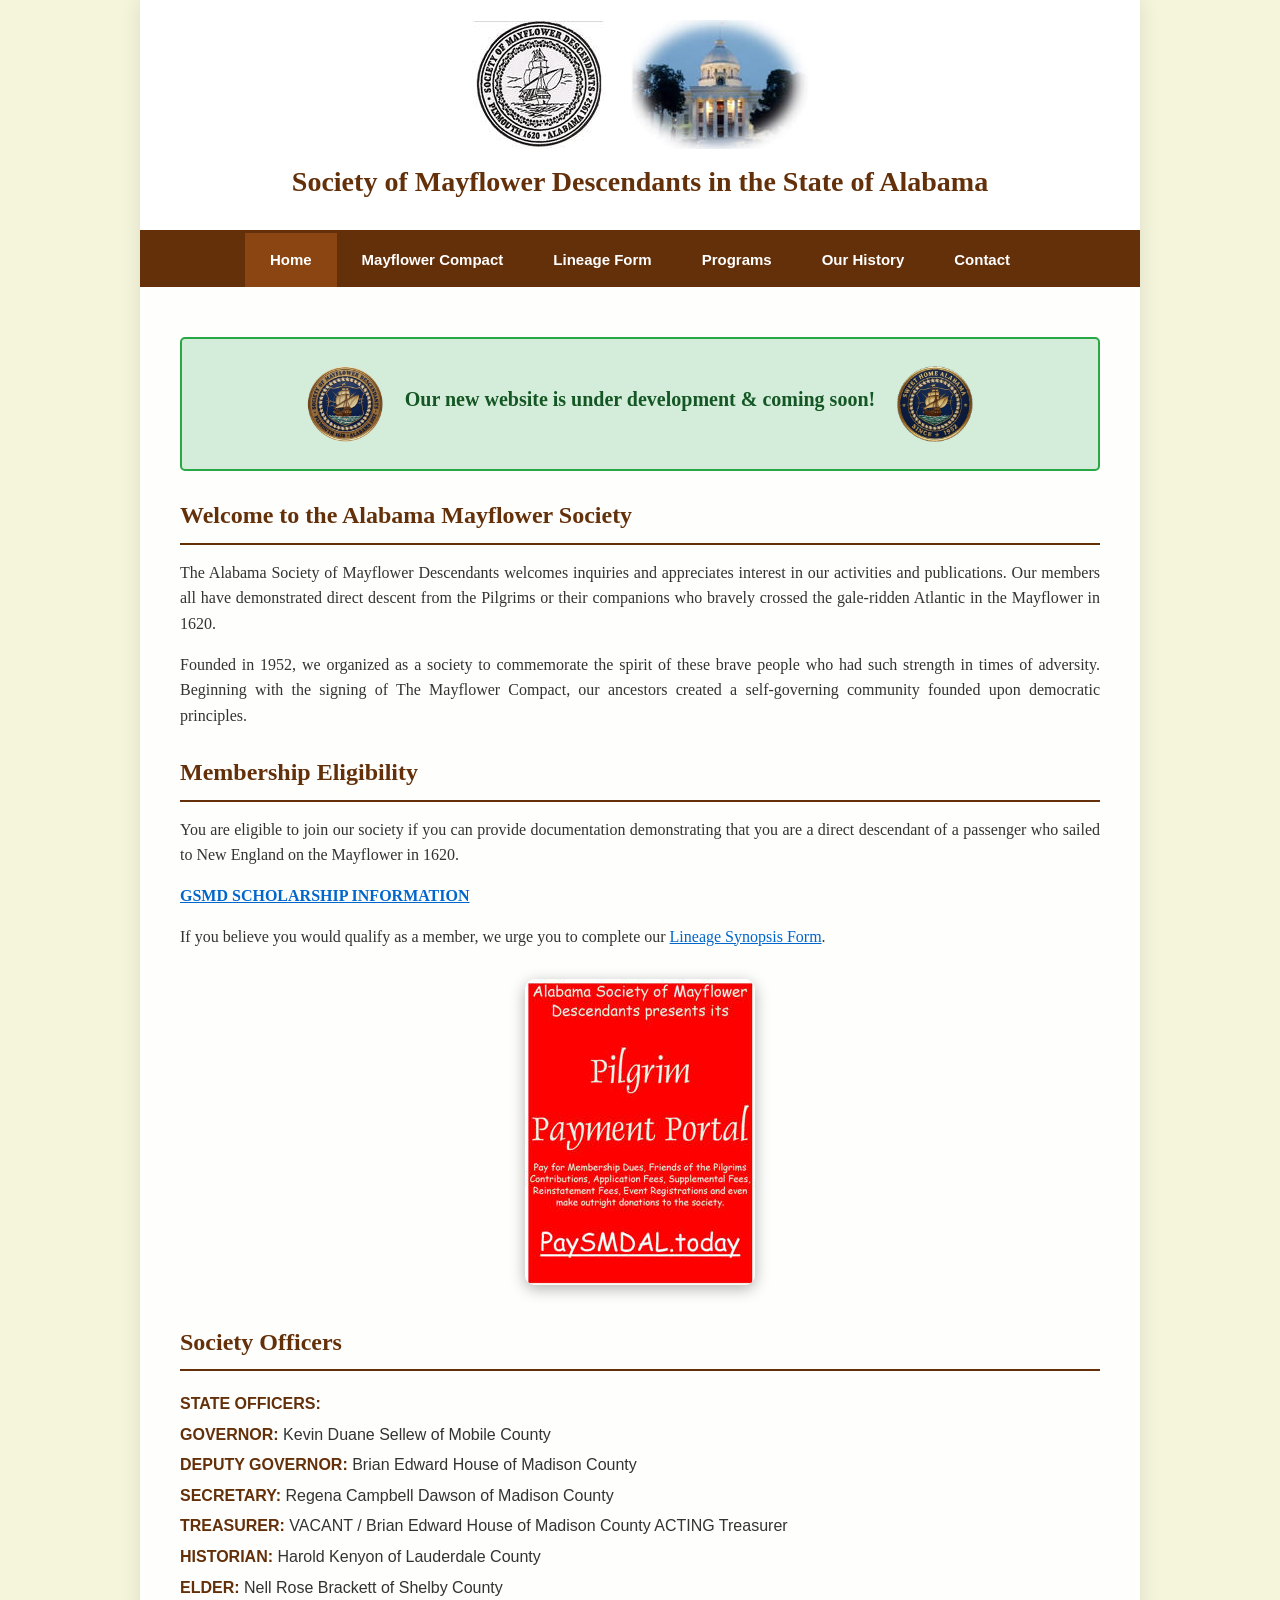
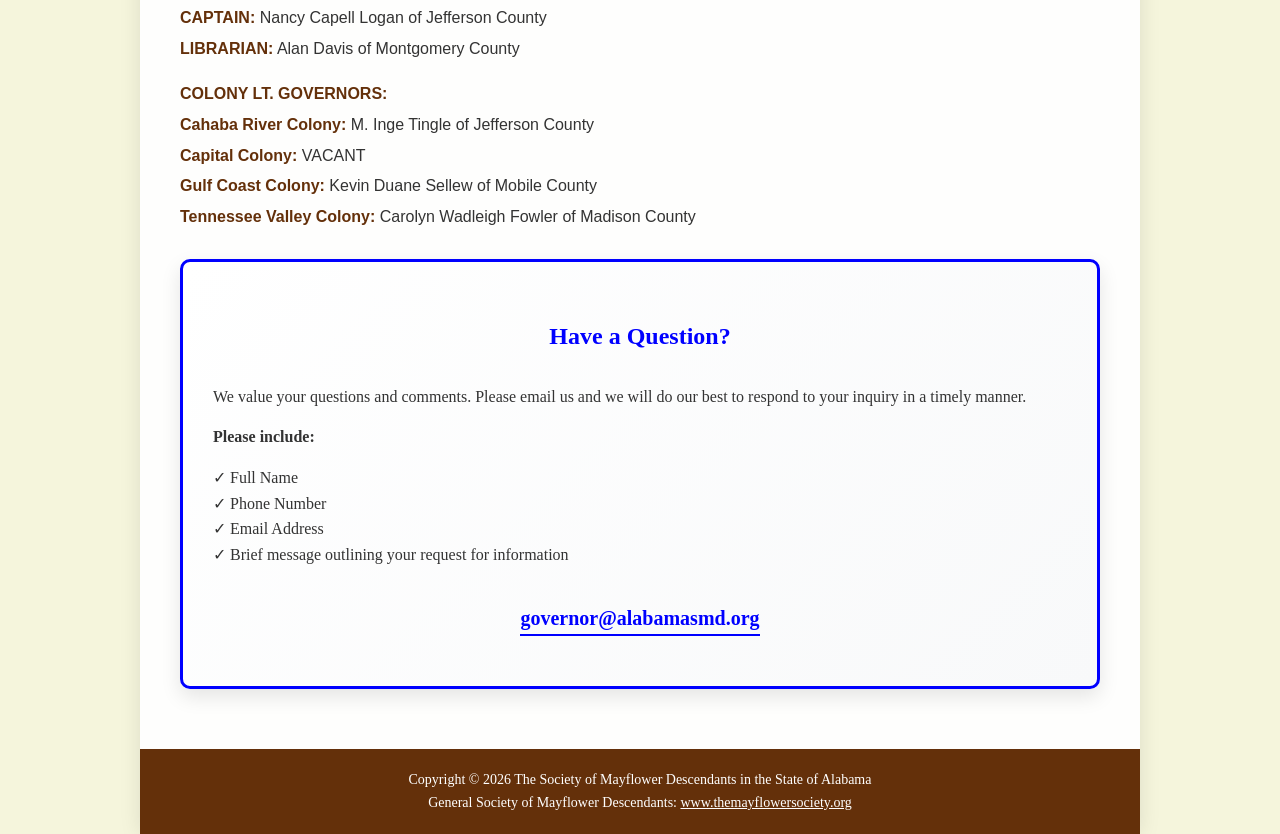
==== index.html @ e49ba623 "Initial commit - Alabama Mayflower Society" ====
<!DOCTYPE html>
<html lang="en">
<head>
    <meta charset="UTF-8">
    <meta name="viewport" content="width=device-width, initial-scale=1.0">
    <title>Alabama Society of Mayflower Descendants</title>
    <link rel="stylesheet" href="css/style.css">
</head>
<body>
    <div class="container">
        <header>
            <div class="logo-section">
                <img src="images/img3.jpg" alt="Mayflower Logo">
                <img src="images/img4.jpg" alt="Society Seal">
            </div>
            <h1>Society of Mayflower Descendants in the State of Alabama</h1>
        </header>

        <nav>
            <ul>
                <li><a href="index.html" class="active">Home</a></li>
                <li><a href="mayflower-compact.html">Mayflower Compact</a></li>
                <li><a href="lineage-form.html">Lineage Form</a></li>
                <li><a href="programs.html">Programs</a></li>
                <li><a href="history.html">Our History</a></li>
                <li><a href="contact.html">Contact</a></li>
            </ul>
        </nav>

        <main>
            <div class="notice" style="display: flex; align-items: center; justify-content: center; gap: 20px; padding: 25px;">
                <img src="images/MayflowerLogo001.gif" alt="Mayflower Logo" style="height: 80px; width: auto;">
                <div style="text-align: center;">
                    <strong style="font-size: 20px; color: #155724;">Our new website is under development & coming soon!</strong>
                </div>
                <img src="images/Logo002.png" alt="Alabama Society Logo" style="height: 80px; width: auto;">
            </div>

            <h2>Welcome to the Alabama Mayflower Society</h2>
            
            <p>The Alabama Society of Mayflower Descendants welcomes inquiries and appreciates interest in our activities and publications. Our members all have demonstrated direct descent from the Pilgrims or their companions who bravely crossed the gale-ridden Atlantic in the Mayflower in 1620.</p>

            <p>Founded in 1952, we organized as a society to commemorate the spirit of these brave people who had such strength in times of adversity. Beginning with the signing of The Mayflower Compact, our ancestors created a self-governing community founded upon democratic principles.</p>

            <h2>Membership Eligibility</h2>
            <p>You are eligible to join our society if you can provide documentation demonstrating that you are a direct descendant of a passenger who sailed to New England on the Mayflower in 1620.</p>
            
            <p><strong><a href="https://themayflowersociety.org/about/about/scholarship-information/">GSMD SCHOLARSHIP INFORMATION</a></strong></p>

            <p>If you believe you would qualify as a member, we urge you to complete our <a href="lineage-form.html">Lineage Synopsis Form</a>.</p>

            <div style="text-align: center; margin: 30px 0;">
                <a href="https://ALABAMA-SMD.square.site" target="_blank">
                    <img src="images/img42.jpg" alt="Pilgrim Payment Portal" style="max-width: 350px; border-radius: 10px; box-shadow: 0 4px 15px rgba(0,0,0,0.3); transition: transform 0.3s;" onmouseover="this.style.transform='scale(1.05)'" onmouseout="this.style.transform='scale(1)'">
                </a>
            </div>

            <h2>Society Officers</h2>
            
            <div class="officer-list">
                <p><strong>STATE OFFICERS:</strong></p>
                <p><strong>GOVERNOR:</strong> Kevin Duane Sellew of Mobile County</p>
                <p><strong>DEPUTY GOVERNOR:</strong> Brian Edward House of Madison County</p>
                <p><strong>SECRETARY:</strong> Regena Campbell Dawson of Madison County</p>
                <p><strong>TREASURER:</strong> VACANT / Brian Edward House of Madison County ACTING Treasurer</p>
                <p><strong>HISTORIAN:</strong> Harold Kenyon of Lauderdale County</p>
                <p><strong>ELDER:</strong> Nell Rose Brackett of Shelby County</p>
                <p><strong>CAPTAIN:</strong> Nancy Capell Logan of Jefferson County</p>
                <p><strong>LIBRARIAN:</strong> Alan Davis of Montgomery County</p>

                <p style="margin-top: 20px;"><strong>COLONY LT. GOVERNORS:</strong></p>
                <p><strong>Cahaba River Colony:</strong> M. Inge Tingle of Jefferson County</p>
                <p><strong>Capital Colony:</strong> VACANT</p>
                <p><strong>Gulf Coast Colony:</strong> Kevin Duane Sellew of Mobile County</p>
                <p><strong>Tennessee Valley Colony:</strong> Carolyn Wadleigh Fowler of Madison County</p>
            </div>

            <div class="contact-box">
                <h2>Have a Question?</h2>
                <p>We value your questions and comments. Please email us and we will do our best to respond to your inquiry in a timely manner.</p>
                
                <p><strong>Please include:</strong></p>
                <p>✓ Full Name<br>
                ✓ Phone Number<br>
                ✓ Email Address<br>
                ✓ Brief message outlining your request for information</p>
                
                <a href="mailto:governor@alabamasmd.org" class="email-link">governor@alabamasmd.org</a>
            </div>
        </main>

        <footer>
            <p>Copyright &copy; 2026 The Society of Mayflower Descendants in the State of Alabama</p>
            <p>General Society of Mayflower Descendants: <a href="https://www.themayflowersociety.org">www.themayflowersociety.org</a></p>
        </footer>
    </div>
</body>
</html>
---- css/style.css ----
/* Alabama Mayflower Society - Modern Clean Styles */

* {
    margin: 0;
    padding: 0;
    box-sizing: border-box;
}

body {
    font-family: 'Georgia', 'Times New Roman', serif;
    line-height: 1.6;
    color: #333;
    background-color: #f5f5dc;
    background-image: url('../pics/Background%20(2).jpg');
    background-attachment: fixed;
    background-size: cover;
}

.container {
    max-width: 1000px;
    margin: 0 auto;
    background-color: rgba(255, 255, 255, 0.95);
    box-shadow: 0 0 20px rgba(0,0,0,0.1);
}

/* Header */
header {
    background-color: #fff;
    padding: 20px 0;
    text-align: center;
    border-bottom: 3px solid #64300A;
}

.logo-section {
    margin-bottom: 15px;
}

.logo-section img {
    margin: 0 10px;
    vertical-align: middle;
}

header h1 {
    color: #64300A;
    font-size: 28px;
    font-weight: bold;
    margin: 10px 20px;
    line-height: 1.3;
}

/* Navigation */
nav {
    background-color: #64300A;
    padding: 0;
}

nav ul {
    list-style: none;
    display: flex;
    flex-wrap: wrap;
    justify-content: center;
    padding: 0;
    margin: 0;
}

nav ul li {
    margin: 0;
}

nav ul li a {
    display: block;
    color: #fff;
    text-decoration: none;
    padding: 15px 25px;
    font-family: Arial, Helvetica, sans-serif;
    font-size: 15px;
    font-weight: bold;
    transition: background-color 0.3s;
}

nav ul li a:hover,
nav ul li a.active {
    background-color: #8B4513;
}

/* Main Content */
main {
    padding: 30px 40px;
    min-height: 500px;
}

main h2 {
    color: #64300A;
    font-size: 24px;
    margin: 25px 0 15px 0;
    border-bottom: 2px solid #64300A;
    padding-bottom: 8px;
}

main h3 {
    color: #64300A;
    font-size: 20px;
    margin: 20px 0 10px 0;
}

main p {
    margin-bottom: 15px;
    text-align: justify;
}

main ul, main ol {
    margin: 15px 0 15px 30px;
}

main li {
    margin-bottom: 8px;
}

main a {
    color: #0066cc;
    text-decoration: underline;
}

main a:hover {
    color: #003366;
}

/* Officer Lists */
.officer-list {
    margin: 20px 0;
}

.officer-list p {
    margin: 5px 0;
    font-family: Arial, Helvetica, sans-serif;
}

.officer-list strong {
    color: #64300A;
}

/* Contact Section */
.contact-box {
    background: linear-gradient(135deg, #ffffff 0%, #f8f9fa 100%);
    padding: 30px;
    border-radius: 10px;
    border: 3px solid #0000FF;
    box-shadow: 0 8px 20px rgba(0,0,0,0.1);
    margin: 30px 0;
    text-align: center;
}

.contact-box h2 {
    color: #0000FF;
    border: none;
    margin-bottom: 20px;
}

.contact-box .email-link {
    font-size: 20px;
    font-weight: bold;
    color: #0000FF;
    text-decoration: none;
    border-bottom: 2px solid #0000FF;
    display: inline-block;
    margin: 20px 0;
}

.contact-box .email-link:hover {
    color: #0000CC;
}

/* Footer */
footer {
    background-color: #64300A;
    color: #fff;
    text-align: center;
    padding: 20px;
    font-size: 14px;
}

footer a {
    color: #fff;
    text-decoration: underline;
}

/* Responsive Design */
@media (max-width: 768px) {
    nav ul {
        flex-direction: column;
    }
    
    nav ul li a {
        border-bottom: 1px solid rgba(255,255,255,0.1);
    }
    
    main {
        padding: 20px;
    }
    
    header h1 {
        font-size: 22px;
    }
}

/* Utility Classes */
.text-center {
    text-align: center;
}

.highlight {
    background-color: #fff3cd;
    padding: 15px;
    border-left: 4px solid #64300A;
    margin: 20px 0;
}

.button {
    display: inline-block;
    background-color: #64300A;
    color: #fff;
    padding: 12px 30px;
    text-decoration: none;
    border-radius: 5px;
    font-weight: bold;
    transition: background-color 0.3s;
    margin: 10px 5px;
}

.button:hover {
    background-color: #8B4513;
    color: #fff;
}

/* Placeholder Notice */
.notice {
    background-color: #d4edda;
    border: 2px solid #28a745;
    color: #155724;
    padding: 20px;
    margin: 20px 0;
    border-radius: 5px;
    text-align: center;
    font-size: 16px;
}

.notice strong {
    font-size: 18px;
    display: block;
    margin-bottom: 10px;
}
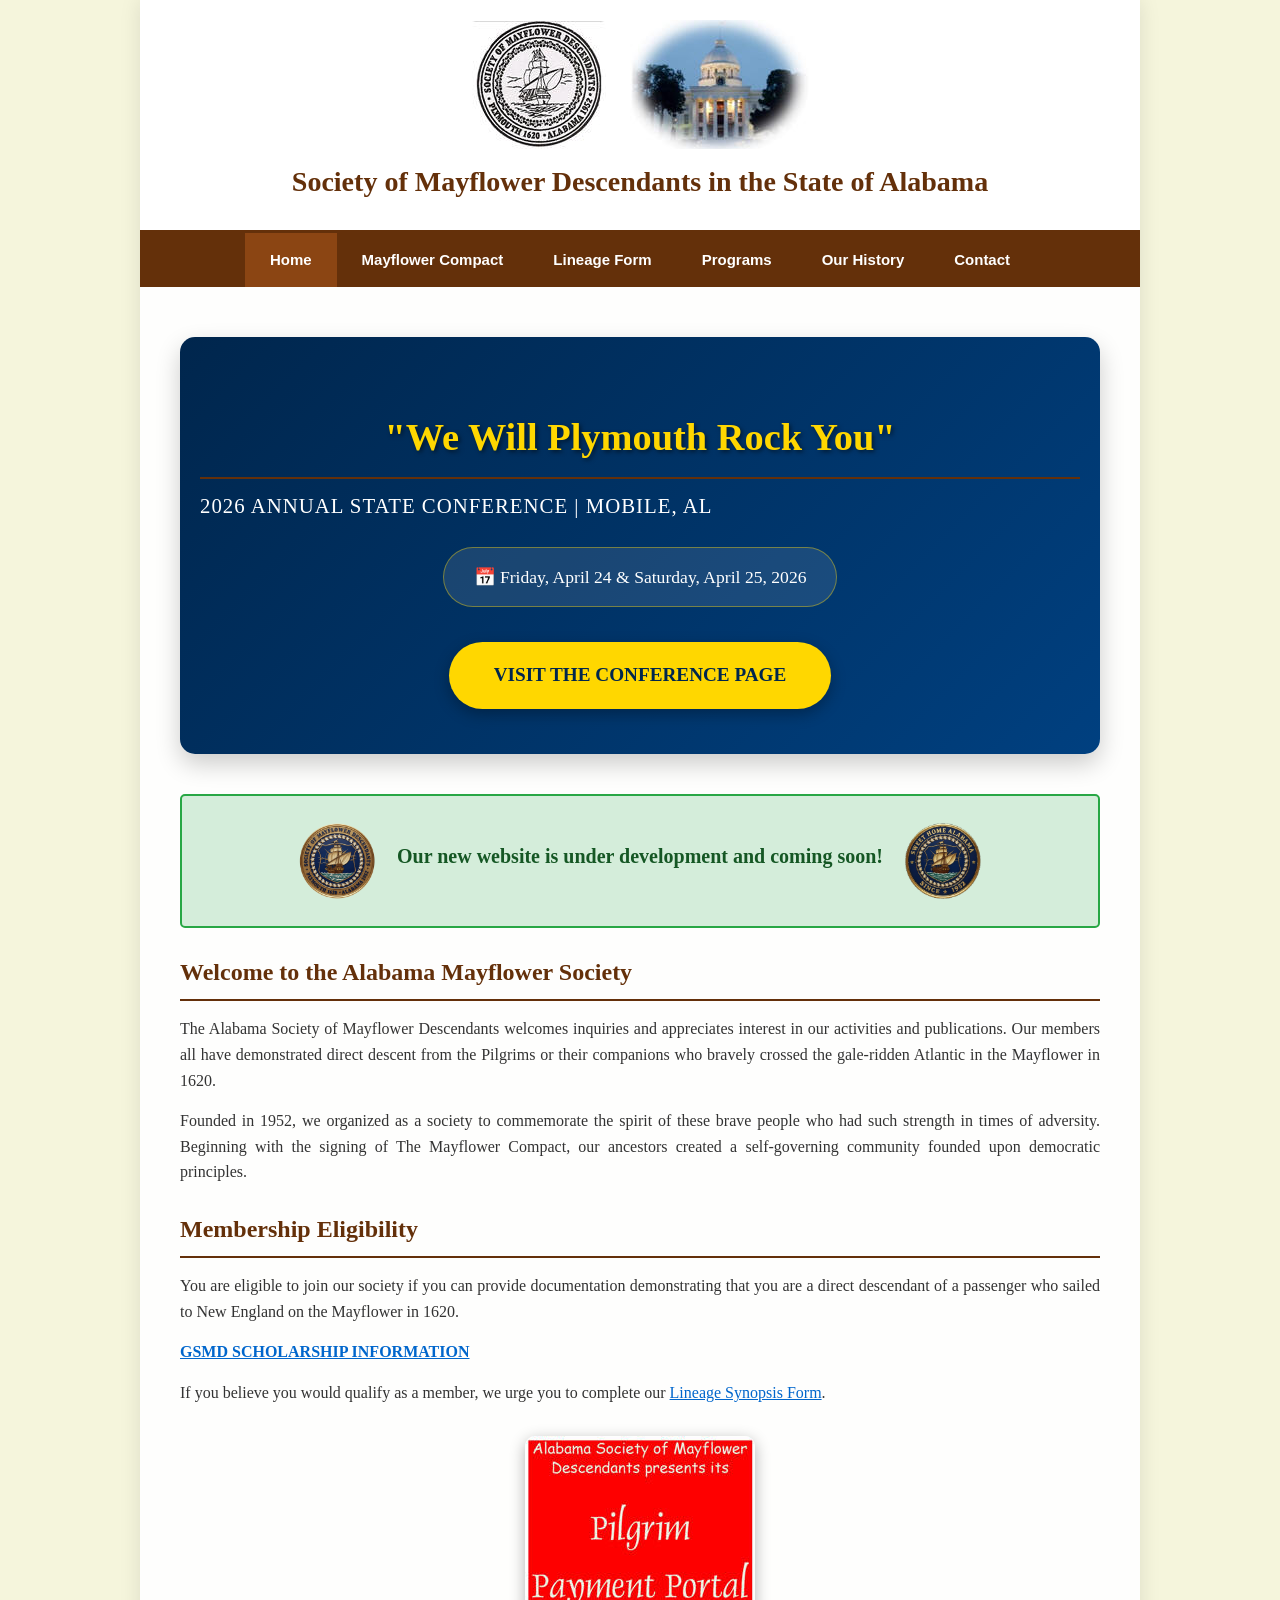
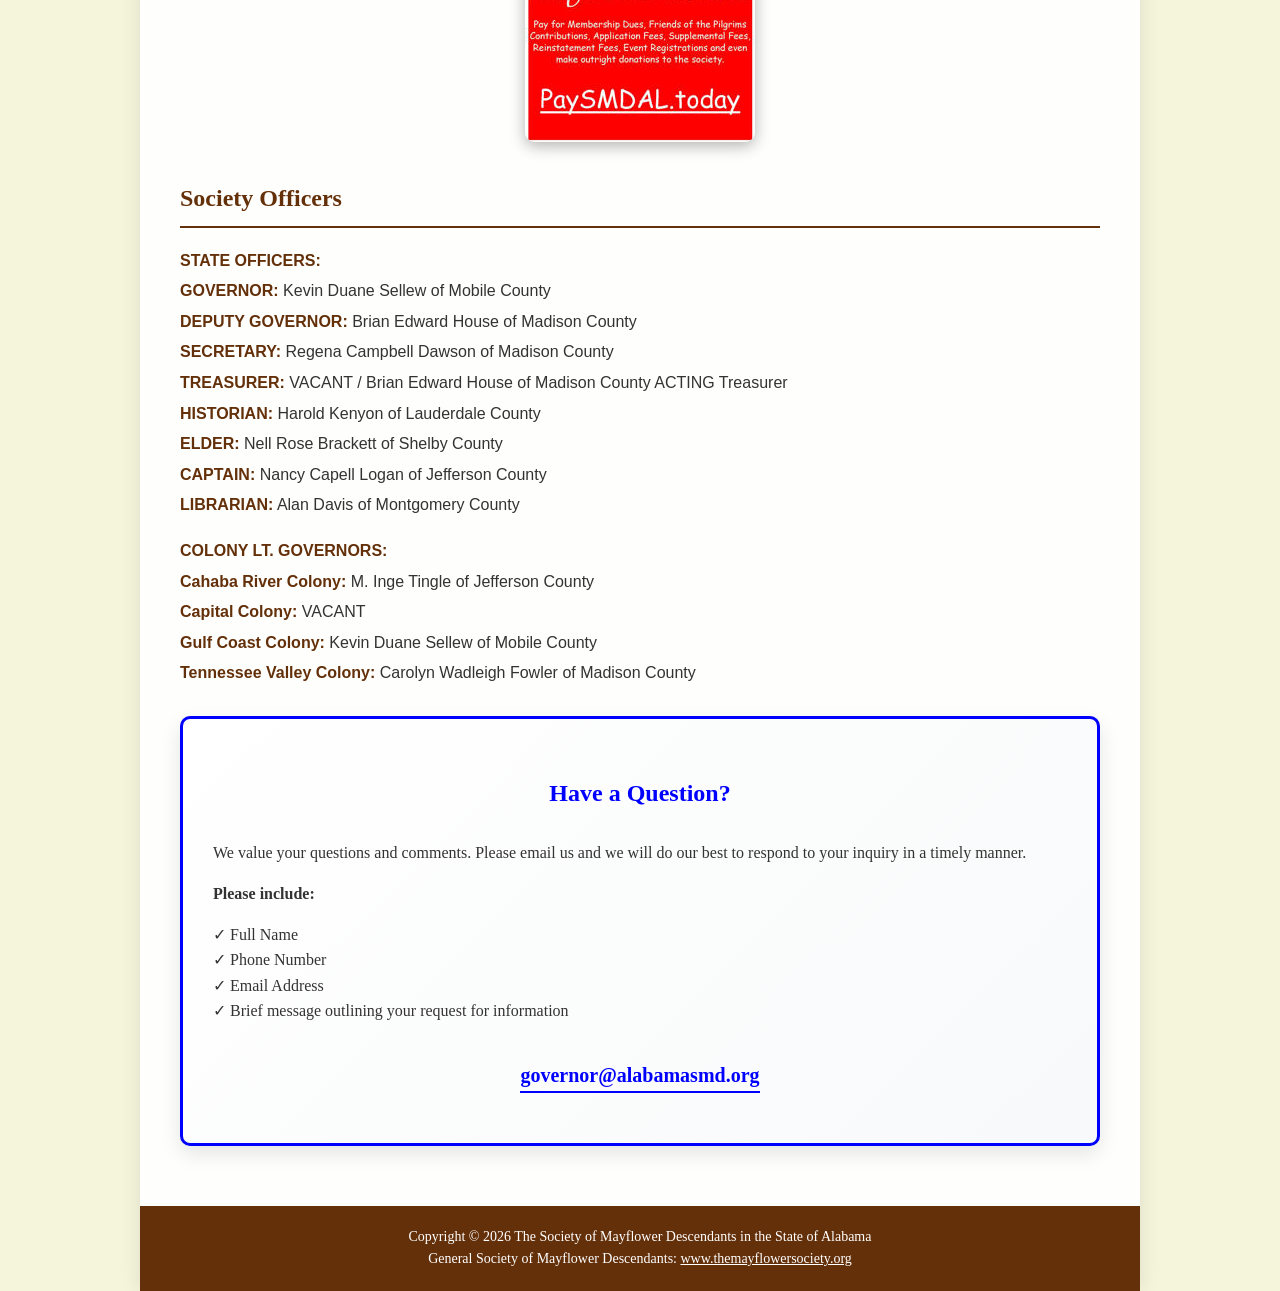
==== commit 3e1b5b51: "Add conference announcement hero to homepage" ====
--- a/index.html
+++ b/index.html
@@ -5,6 +5,63 @@
     <meta name="viewport" content="width=device-width, initial-scale=1.0">
     <title>Alabama Society of Mayflower Descendants</title>
     <link rel="stylesheet" href="css/style.css">
+    <style>
+        /* Specific styles for the new announcement block */
+        .conference-hero {
+            background: linear-gradient(135deg, #00264d, #004080);
+            color: white;
+            padding: 45px 20px;
+            border-radius: 15px;
+            margin: 20px 0 40px 0;
+            text-align: center;
+            box-shadow: 0 10px 25px rgba(0,0,0,0.2);
+        }
+        
+        .conference-hero h2 {
+            color: #ffd700;
+            font-size: 2.4rem;
+            margin-bottom: 10px;
+            text-shadow: 2px 2px 4px rgba(0,0,0,0.5);
+            font-family: serif;
+        }
+        
+        .conference-hero p.tagline {
+            font-size: 1.3rem;
+            margin-bottom: 25px;
+            font-weight: 300;
+            letter-spacing: 1px;
+            text-transform: uppercase;
+        }
+        
+        .date-badge {
+            background: rgba(255, 255, 255, 0.1);
+            display: inline-block;
+            padding: 15px 30px;
+            border-radius: 50px;
+            margin-bottom: 30px;
+            border: 1px solid rgba(255, 215, 0, 0.4);
+            font-size: 1.1rem;
+        }
+        
+        .cta-button {
+            background: #ffd700;
+            color: #00264d;
+            padding: 18px 45px;
+            text-decoration: none;
+            font-weight: 800;
+            font-size: 1.2rem;
+            border-radius: 50px;
+            display: inline-block;
+            transition: all 0.3s ease;
+            box-shadow: 0 5px 15px rgba(0,0,0,0.3);
+        }
+        
+        .cta-button:hover {
+            transform: translateY(-3px);
+            box-shadow: 0 8px 20px rgba(0,0,0,0.4);
+            background: #ffea00;
+        }
+    </style>
 </head>
 <body>
     <div class="container">
@@ -28,10 +85,25 @@
         </nav>
 
         <main>
+            <section class="conference-hero">
+                <h2>"We Will Plymouth Rock You"</h2>
+                <p class="tagline">2026 Annual State Conference | Mobile, AL</p>
+                
+                <div class="date-badge">
+                    📅 Friday, April 24 & Saturday, April 25, 2026
+                </div>
+                
+                <div style="margin-top: 5px;">
+                    <a href="https://alabamasmd.org/wewillplymouthrockyouweekend.html" class="cta-button">
+                        VISIT THE CONFERENCE PAGE
+                    </a>
+                </div>
+            </section>
+
             <div class="notice" style="display: flex; align-items: center; justify-content: center; gap: 20px; padding: 25px;">
                 <img src="images/MayflowerLogo001.gif" alt="Mayflower Logo" style="height: 80px; width: auto;">
                 <div style="text-align: center;">
-                    <strong style="font-size: 20px; color: #155724;">Our new website is under development & coming soon!</strong>
+                    <strong style="font-size: 20px; color: #155724;">Our new website is under development and coming soon!</strong>
                 </div>
                 <img src="images/Logo002.png" alt="Alabama Society Logo" style="height: 80px; width: auto;">
             </div>
@@ -95,4 +167,4 @@
         </footer>
     </div>
 </body>
-</html>
+</html>
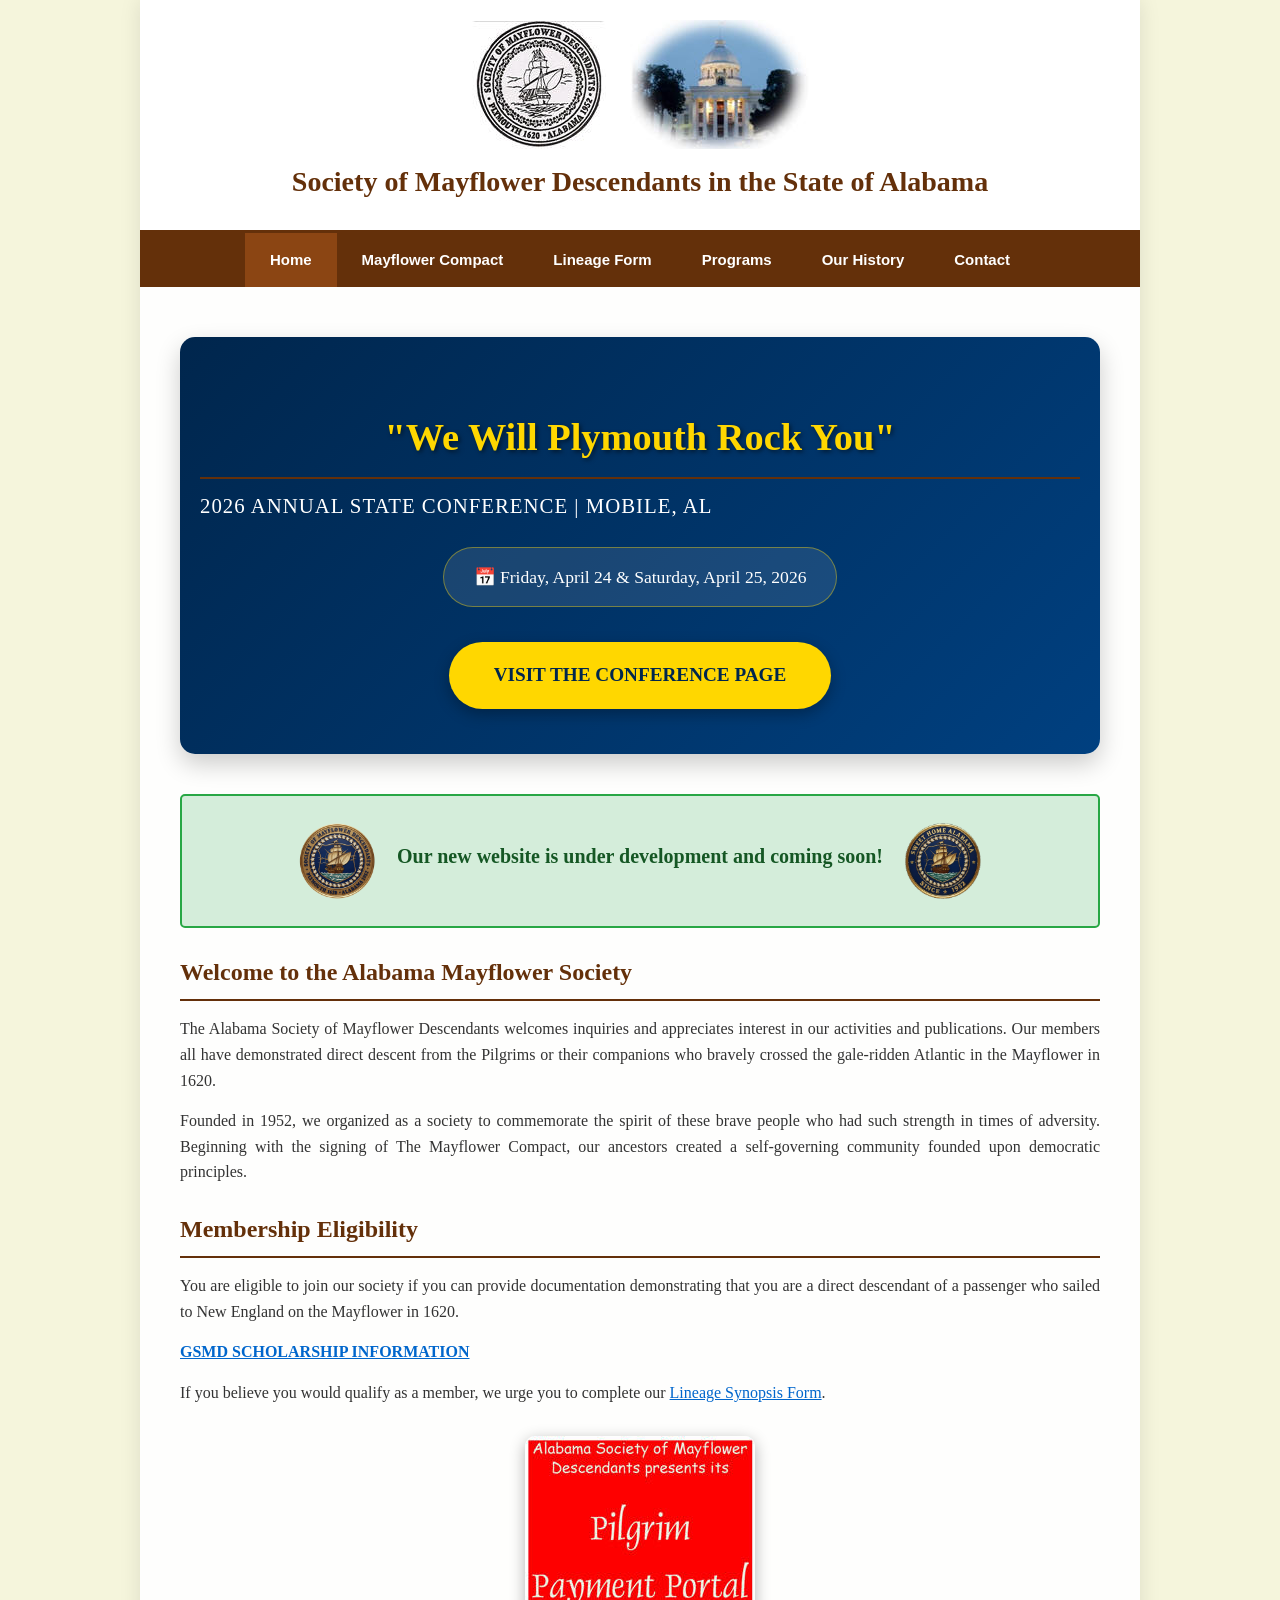
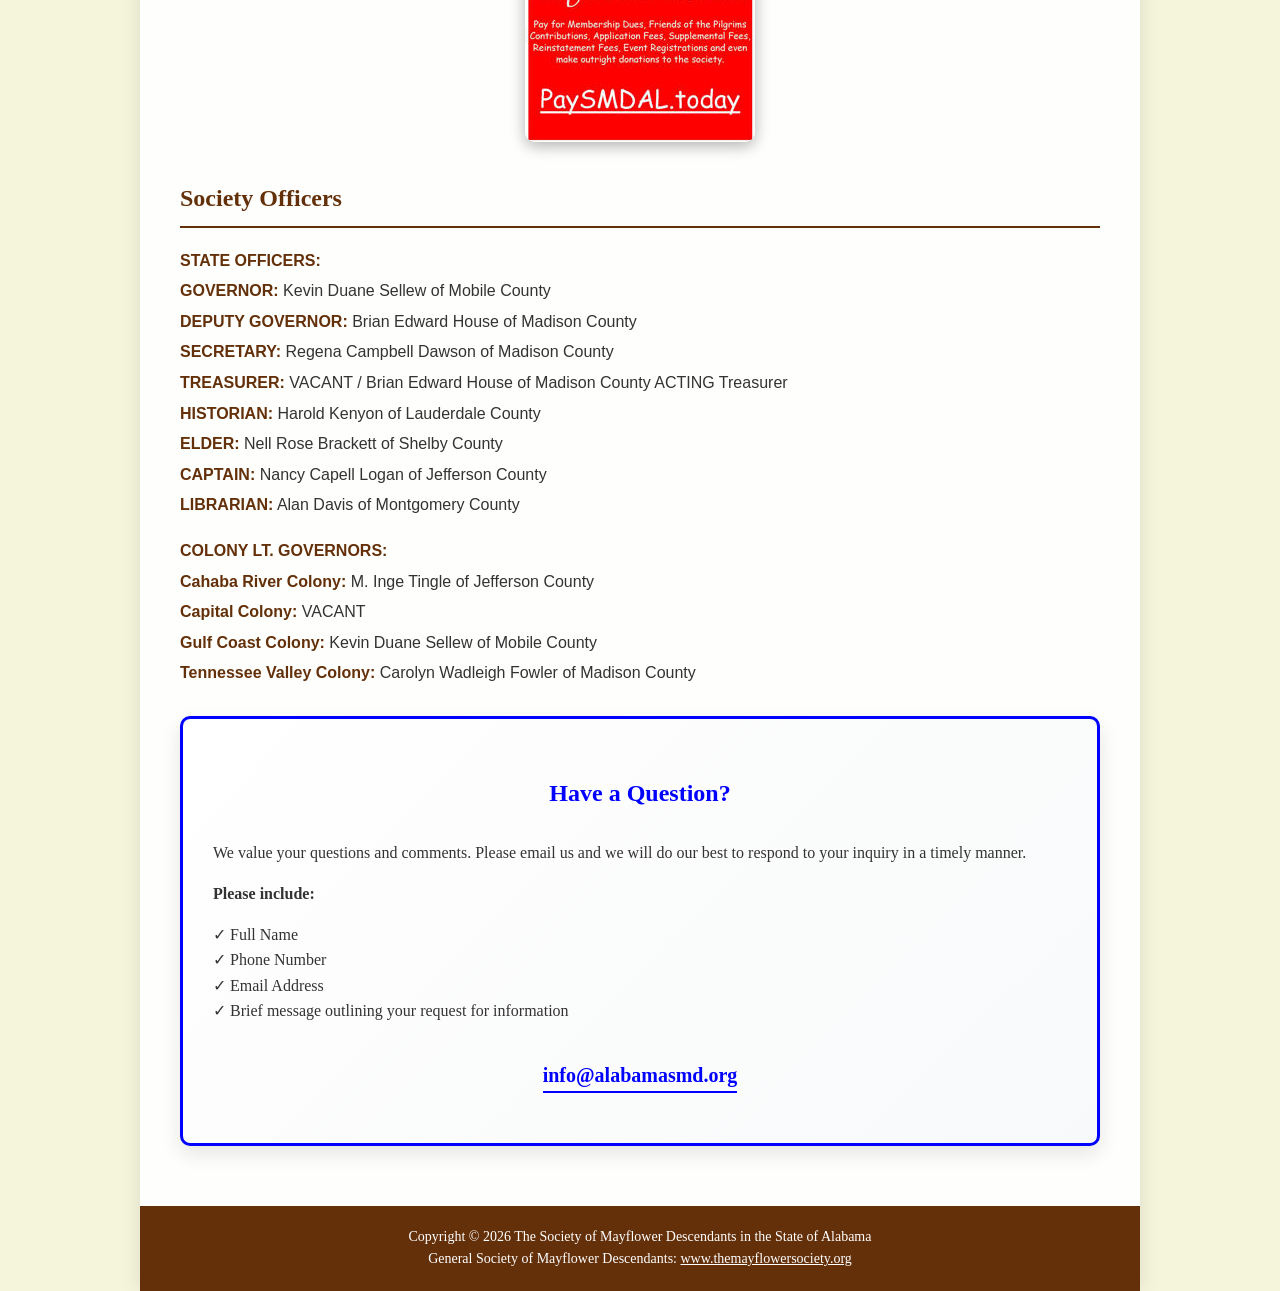
==== commit ed0caf9a: "Update Governor's contact email on homepage" ====
--- a/index.html
+++ b/index.html
@@ -157,7 +157,7 @@
                 ✓ Email Address<br>
                 ✓ Brief message outlining your request for information</p>
                 
-                <a href="mailto:governor@alabamasmd.org" class="email-link">governor@alabamasmd.org</a>
+                <a href="mailto:SMDAL.Info@gmail.com" class="email-link">info@alabamasmd.org</a>
             </div>
         </main>
 
